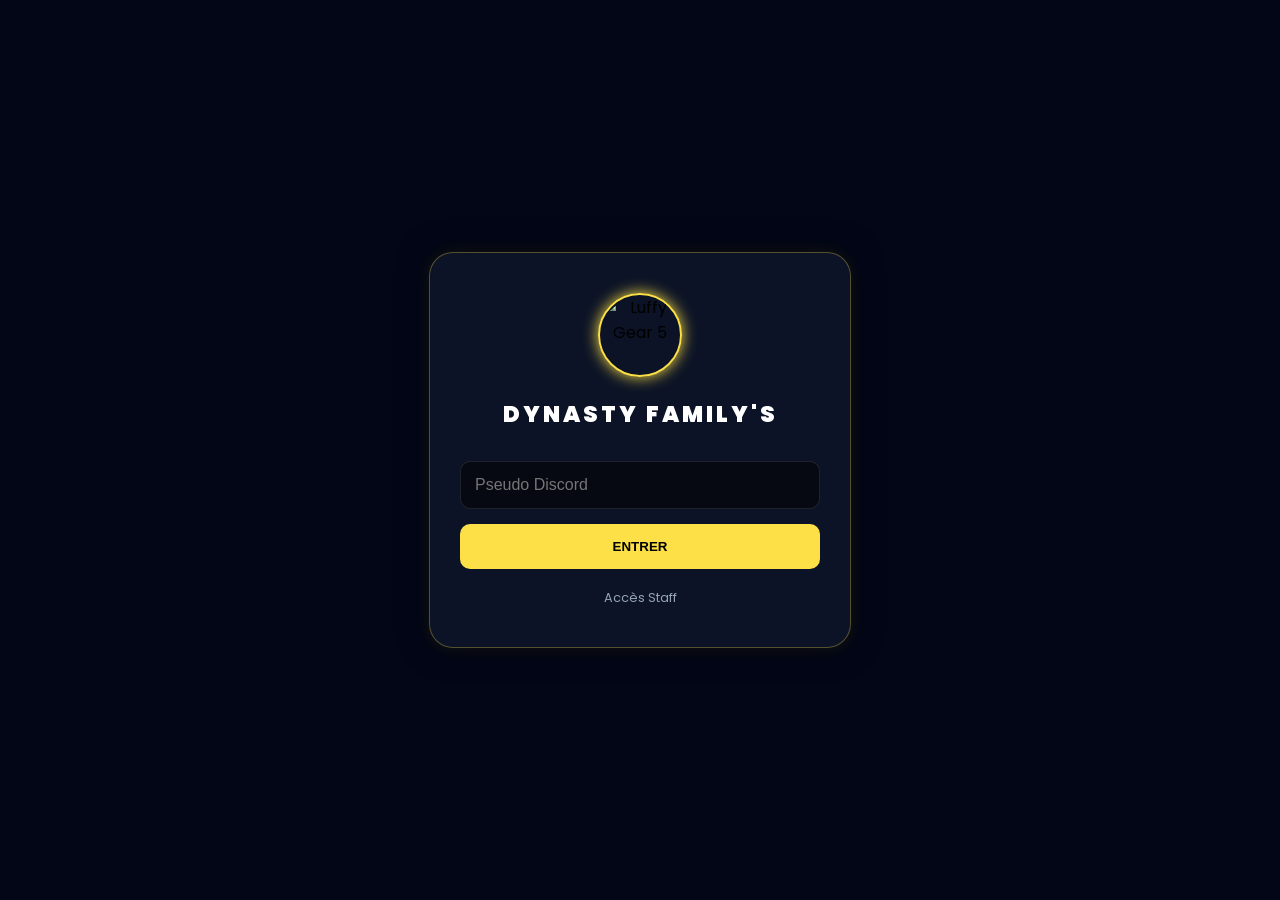
==== index.html @ dbdf94c8 "Update index.html" ====
<!DOCTYPE html>
<html lang="fr">
<head>
    <meta charset="UTF-8">
    <meta name="viewport" content="width=device-width, initial-scale=1.0">
    <title>Dynasty Family's - Accueil</title>
    <link rel="stylesheet" href="style.css">
    <link href="https://fonts.googleapis.com/css2?family=Poppins:wght@400;700;900&display=swap" rel="stylesheet">
</head>
<body>

    <div class="stars-background" id="star-field"></div>

    <div class="login-card">
        <img src="https://raw.githubusercontent.com/playeurpsdelamort-ctrl/dynasty-family.github.io/main/dinastyfamilli.jpg" class="logo" alt="Luffy Gear 5">
        
        <h1>Dynasty Family's</h1>

        <div id="view-candidat" style="width: 100%;">
            <input type="text" id="discord-pseudo" placeholder="Pseudo Discord">
            <button class="btn" onclick="start()">Entrer</button>
            <div class="staff-link" onclick="showAdmin()">Accès Staff</div>
        </div>

        <div id="view-admin" style="display: none; width: 100%;">
            <input type="text" id="admin-user" placeholder="Login Staff">
            <input type="password" id="admin-pass" placeholder="Mot de passe">
            <button class="btn" style="background:#fff;" onclick="login()">Connexion</button>
            <div class="staff-link" onclick="showAdmin()">Retour</div>
        </div>
    </div>

    <script>
        // Génération des étoiles
        const field = document.getElementById('star-field');
        for (let i = 0; i < 150; i++) {
            const star = document.createElement('div');
            star.className = 'star';
            const size = Math.random() * 3 + 'px';
            star.style.width = size;
            star.style.height = size;
            star.style.left = Math.random() * 100 + '%';
            star.style.top = Math.random() * 100 + '%';
            star.style.setProperty('--duration', Math.random() * 3 + 2 + 's');
            field.appendChild(star);
        }

        function showAdmin() {
            const v1 = document.getElementById('view-candidat');
            const v2 = document.getElementById('view-admin');
            v1.style.display = v1.style.display === 'none' ? 'block' : 'none';
            v2.style.display = v2.style.display === 'none' ? 'block' : 'none';
        }

        function start() {
            const p = document.getElementById('discord-pseudo').value.trim();
            if(p !== "") {
                localStorage.setItem('user', p);
                window.location.href = "hub.html";
            } else { alert("Entre ton pseudo !"); }
        }

        function login() {
            const u = document.getElementById('admin-user').value;
            const p = document.getElementById('admin-pass').value;
            if(u === "Staff" && p === "Gear5") {
                localStorage.setItem('role', 'admin');
                window.location.href = "admin-view.html";
            } else { alert("Identifiants incorrects"); }
        }
    </script>
</body>
</html>
---- style.css ----
:root {
    --luffy-gold: #fde047;
    --luffy-white: #ffffff;
    --dark-bg: #020617;
}

body, html {
    margin: 0;
    padding: 0;
    width: 100%;
    height: 100%;
    display: flex;
    align-items: center; /* Centrage vertical */
    justify-content: center; /* Centrage horizontal */
    background: var(--dark-bg);
    font-family: 'Poppins', sans-serif;
    overflow: hidden; /* Empêche le scroll sur l'accueil */
}

/* FOND ÉTOILÉ DYNAMIQUE */
.stars-background {
    position: fixed;
    top: 0;
    left: 0;
    width: 100%;
    height: 100%;
    z-index: -1;
    background: radial-gradient(ellipse at bottom, #1B2735 0%, #090A0F 100%);
}

.star {
    position: absolute;
    background: white;
    border-radius: 50%;
    opacity: 0.5;
    animation: twinkle var(--duration) infinite;
}

@keyframes twinkle {
    0%, 100% { opacity: 0.3; transform: scale(1); }
    50% { opacity: 1; transform: scale(1.3); }
}

/* CARTE DE CONNEXION CENTRALISÉE */
.login-card {
    background: rgba(15, 23, 42, 0.85);
    backdrop-filter: blur(15px);
    -webkit-backdrop-filter: blur(15px);
    border: 1px solid rgba(253, 224, 71, 0.3);
    padding: 40px 30px;
    border-radius: 24px;
    text-align: center;
    width: 90%;
    max-width: 360px;
    box-shadow: 0 0 30px rgba(0, 0, 0, 0.5), 0 0 15px rgba(253, 224, 71, 0.1);
    display: flex;
    flex-direction: column;
    align-items: center;
}

/* LOGO PETIT ET CENTRÉ */
.logo {
    width: 80px;
    height: 80px;
    border-radius: 50%;
    border: 2px solid var(--luffy-gold);
    margin-bottom: 20px;
    box-shadow: 0 0 15px var(--luffy-gold);
    object-fit: cover;
}

h1 {
    font-size: 1.4rem;
    color: var(--luffy-white);
    text-transform: uppercase;
    letter-spacing: 3px;
    margin: 0 0 30px 0;
    font-weight: 900;
}

input {
    width: 100%;
    padding: 14px;
    margin-bottom: 15px;
    border-radius: 10px;
    border: 1px solid rgba(255,255,255,0.1);
    background: rgba(0,0,0,0.5);
    color: white;
    font-size: 1rem;
    box-sizing: border-box;
    transition: 0.3s;
}

input:focus {
    border-color: var(--luffy-gold);
    outline: none;
}

.btn {
    width: 100%;
    padding: 15px;
    background: var(--luffy-gold);
    color: #000;
    border: none;
    border-radius: 10px;
    font-weight: 900;
    text-transform: uppercase;
    cursor: pointer;
    transition: 0.3s;
}

.btn:hover {
    transform: translateY(-2px);
    box-shadow: 0 5px 15px rgba(253, 224, 71, 0.4);
}

.staff-link {
    margin-top: 20px;
    font-size: 0.8rem;
    color: #94a3b8;
    text-decoration: none;
    cursor: pointer;
}
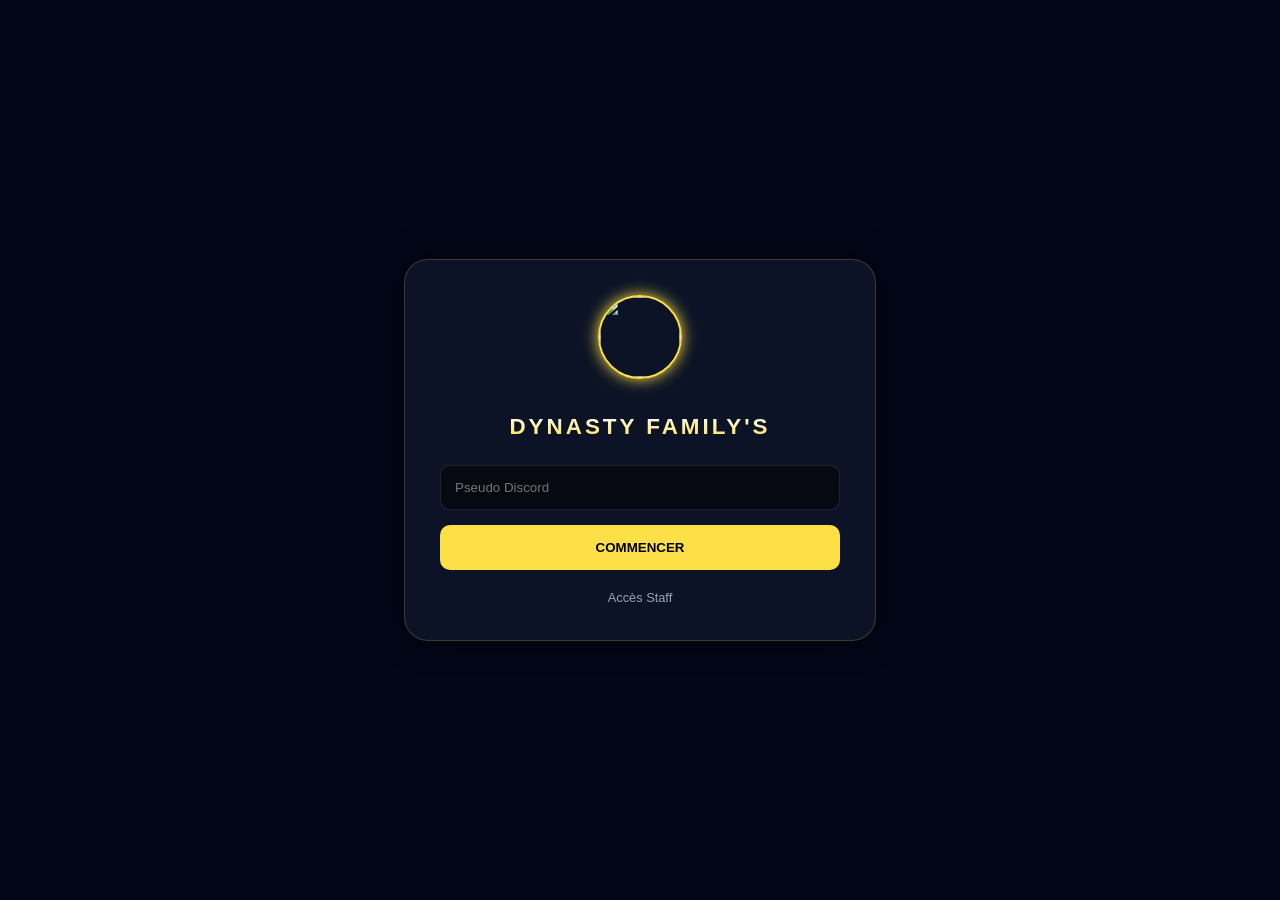
==== commit 0dd4c8c0: "Update index.html" ====
--- a/index.html
+++ b/index.html
@@ -2,71 +2,46 @@
 <html lang="fr">
 <head>
     <meta charset="UTF-8">
-    <meta name="viewport" content="width=device-width, initial-scale=1.0">
     <title>Dynasty Family's - Accueil</title>
     <link rel="stylesheet" href="style.css">
-    <link href="https://fonts.googleapis.com/css2?family=Poppins:wght@400;700;900&display=swap" rel="stylesheet">
 </head>
 <body>
+    <div id="star-field"></div>
 
-    <div class="stars-background" id="star-field"></div>
+    <div class="flex-center">
+        <div class="glass-card">
+            <img src="https://raw.githubusercontent.com/playeurpsdelamort-ctrl/dynasty-family.github.io/main/dinastyfamilli.jpg" class="logo">
+            <h1>Dynasty Family's</h1>
 
-    <div class="login-card">
-        <img src="https://raw.githubusercontent.com/playeurpsdelamort-ctrl/dynasty-family.github.io/main/dinastyfamilli.jpg" class="logo" alt="Luffy Gear 5">
-        
-        <h1>Dynasty Family's</h1>
+            <div id="view-candidat">
+                <input type="text" id="pseudo" placeholder="Pseudo Discord">
+                <button class="btn" onclick="start()">Commencer</button>
+                <div class="link-small" onclick="toggle()">Accès Staff</div>
+            </div>
 
-        <div id="view-candidat" style="width: 100%;">
-            <input type="text" id="discord-pseudo" placeholder="Pseudo Discord">
-            <button class="btn" onclick="start()">Entrer</button>
-            <div class="staff-link" onclick="showAdmin()">Accès Staff</div>
-        </div>
-
-        <div id="view-admin" style="display: none; width: 100%;">
-            <input type="text" id="admin-user" placeholder="Login Staff">
-            <input type="password" id="admin-pass" placeholder="Mot de passe">
-            <button class="btn" style="background:#fff;" onclick="login()">Connexion</button>
-            <div class="staff-link" onclick="showAdmin()">Retour</div>
+            <div id="view-admin" style="display:none;">
+                <input type="text" id="admin-user" placeholder="Login Admin">
+                <input type="password" id="admin-pass" placeholder="Mot de passe">
+                <button class="btn" onclick="login()">Connexion</button>
+                <div class="link-small" onclick="toggle()">Retour</div>
+            </div>
         </div>
     </div>
 
+    <script src="script-stars.js"></script>
     <script>
-        // Génération des étoiles
-        const field = document.getElementById('star-field');
-        for (let i = 0; i < 150; i++) {
-            const star = document.createElement('div');
-            star.className = 'star';
-            const size = Math.random() * 3 + 'px';
-            star.style.width = size;
-            star.style.height = size;
-            star.style.left = Math.random() * 100 + '%';
-            star.style.top = Math.random() * 100 + '%';
-            star.style.setProperty('--duration', Math.random() * 3 + 2 + 's');
-            field.appendChild(star);
+        function toggle() {
+            document.getElementById('view-candidat').style.display = document.getElementById('view-candidat').style.display === 'none' ? 'block' : 'none';
+            document.getElementById('view-admin').style.display = document.getElementById('view-admin').style.display === 'none' ? 'block' : 'none';
         }
-
-        function showAdmin() {
-            const v1 = document.getElementById('view-candidat');
-            const v2 = document.getElementById('view-admin');
-            v1.style.display = v1.style.display === 'none' ? 'block' : 'none';
-            v2.style.display = v2.style.display === 'none' ? 'block' : 'none';
+        function start() {
+            const p = document.getElementById('pseudo').value;
+            if(p.trim()) { localStorage.setItem('user', p); window.location.href = "hub.html"; }
         }
-
-        function start() {
-            const p = document.getElementById('discord-pseudo').value.trim();
-            if(p !== "") {
-                localStorage.setItem('user', p);
-                window.location.href = "hub.html";
-            } else { alert("Entre ton pseudo !"); }
-        }
-
         function login() {
-            const u = document.getElementById('admin-user').value;
-            const p = document.getElementById('admin-pass').value;
-            if(u === "Staff" && p === "Gear5") {
-                localStorage.setItem('role', 'admin');
-                window.location.href = "admin-view.html";
-            } else { alert("Identifiants incorrects"); }
+            if(document.getElementById('admin-user').value === "Admin" && document.getElementById('admin-pass').value === "Gear5") {
+                localStorage.setItem('role', 'admin'); window.location.href = "admin-view.html";
+            }
         }
     </script>
 </body>
--- a/style.css
+++ b/style.css
@@ -2,23 +2,21 @@
     --luffy-gold: #fde047;
     --luffy-white: #ffffff;
     --dark-bg: #020617;
+    --glass: rgba(15, 23, 42, 0.85);
 }
 
 body, html {
     margin: 0;
     padding: 0;
     width: 100%;
-    height: 100%;
-    display: flex;
-    align-items: center; /* Centrage vertical */
-    justify-content: center; /* Centrage horizontal */
+    min-height: 100vh;
     background: var(--dark-bg);
+    color: var(--luffy-white);
     font-family: 'Poppins', sans-serif;
-    overflow: hidden; /* Empêche le scroll sur l'accueil */
 }
 
-/* FOND ÉTOILÉ DYNAMIQUE */
-.stars-background {
+/* FOND ÉTOILÉ (Fixe pour toutes les pages) */
+#star-field {
     position: fixed;
     top: 0;
     left: 0;
@@ -41,24 +39,29 @@
     50% { opacity: 1; transform: scale(1.3); }
 }
 
-/* CARTE DE CONNEXION CENTRALISÉE */
-.login-card {
-    background: rgba(15, 23, 42, 0.85);
+/* CONTENEUR CENTRAL (Pour l'index) */
+.flex-center {
+    display: flex;
+    align-items: center;
+    justify-content: center;
+    height: 100vh;
+}
+
+/* CARTE GLASSMORPHISM */
+.glass-card {
+    background: var(--glass);
     backdrop-filter: blur(15px);
     -webkit-backdrop-filter: blur(15px);
-    border: 1px solid rgba(253, 224, 71, 0.3);
-    padding: 40px 30px;
+    border: 1px solid rgba(253, 224, 71, 0.2);
+    padding: 35px;
     border-radius: 24px;
     text-align: center;
     width: 90%;
-    max-width: 360px;
-    box-shadow: 0 0 30px rgba(0, 0, 0, 0.5), 0 0 15px rgba(253, 224, 71, 0.1);
-    display: flex;
-    flex-direction: column;
-    align-items: center;
+    max-width: 400px;
+    box-shadow: 0 0 30px rgba(0, 0, 0, 0.5);
 }
 
-/* LOGO PETIT ET CENTRÉ */
+/* LOGO RÉDUIT ET CENTRÉ */
 .logo {
     width: 80px;
     height: 80px;
@@ -71,14 +74,17 @@
 
 h1 {
     font-size: 1.4rem;
-    color: var(--luffy-white);
     text-transform: uppercase;
     letter-spacing: 3px;
-    margin: 0 0 30px 0;
+    margin-bottom: 25px;
+    background: linear-gradient(to bottom, #fff, var(--luffy-gold));
+    -webkit-background-clip: text;
+    -webkit-text-fill-color: transparent;
     font-weight: 900;
 }
 
-input {
+/* FORMULAIRES & BOUTONS */
+input, textarea {
     width: 100%;
     padding: 14px;
     margin-bottom: 15px;
@@ -86,14 +92,8 @@
     border: 1px solid rgba(255,255,255,0.1);
     background: rgba(0,0,0,0.5);
     color: white;
-    font-size: 1rem;
     box-sizing: border-box;
-    transition: 0.3s;
-}
-
-input:focus {
-    border-color: var(--luffy-gold);
-    outline: none;
+    font-family: inherit;
 }
 
 .btn {
@@ -114,7 +114,8 @@
     box-shadow: 0 5px 15px rgba(253, 224, 71, 0.4);
 }
 
-.staff-link {
+.link-small {
+    display: block;
     margin-top: 20px;
     font-size: 0.8rem;
     color: #94a3b8;
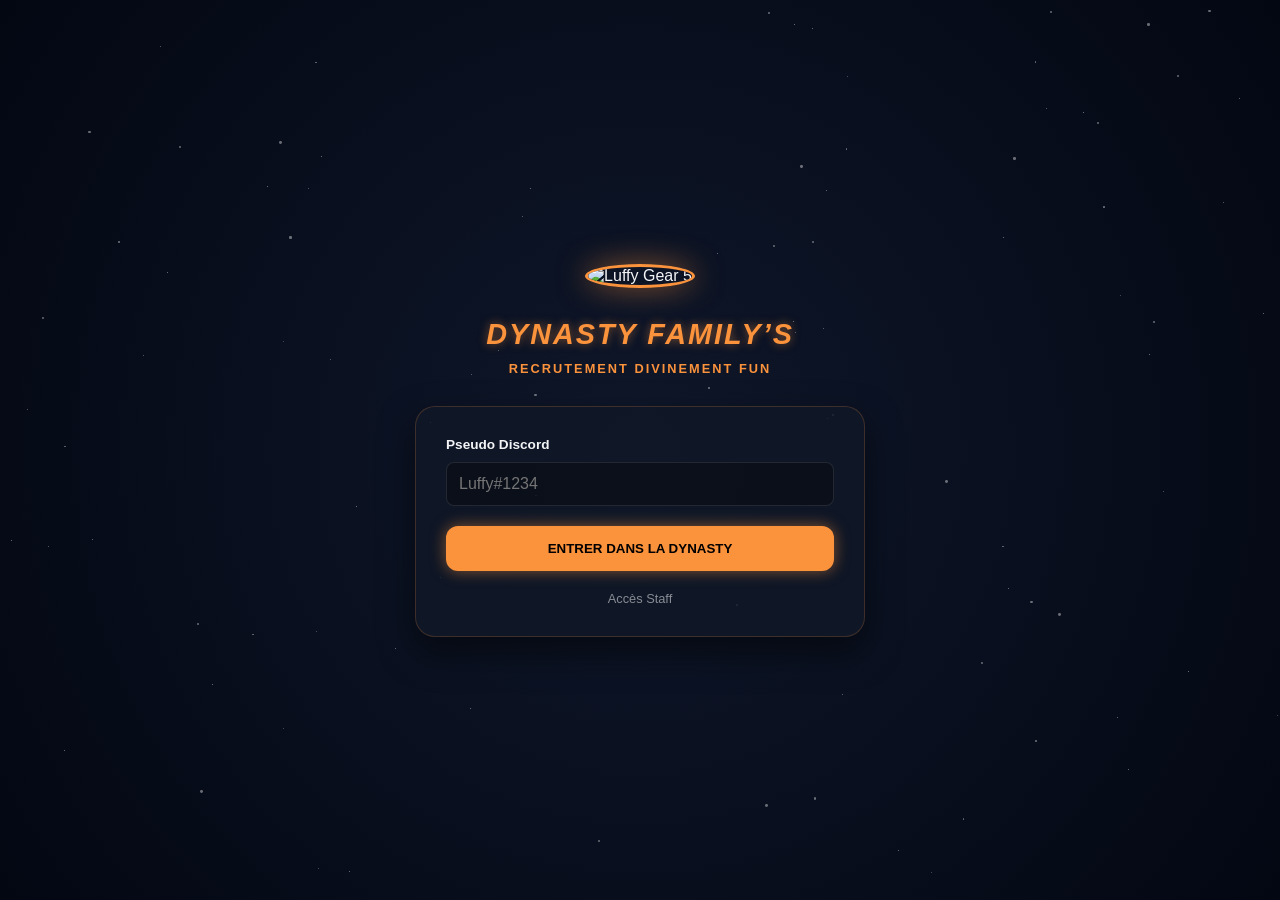
==== commit 30c04fc6: "Update index.html" ====
--- a/index.html
+++ b/index.html
@@ -2,45 +2,87 @@
 <html lang="fr">
 <head>
     <meta charset="UTF-8">
-    <title>Dynasty Family's - Accueil</title>
+    <meta name="viewport" content="width=device-width, initial-scale=1.0">
+    <title>Dynasty Family's - Recrutement</title>
     <link rel="stylesheet" href="style.css">
 </head>
 <body>
+
     <div id="star-field"></div>
 
-    <div class="flex-center">
+    <div class="container">
+        <div class="logo-container">
+            <img src="https://raw.githubusercontent.com/playeurpsdelamort-ctrl/dynasty-family.github.io/main/dinastyfamilli.jpg" class="logo" alt="Luffy Gear 5">
+        </div>
+
+        <h1>Dynasty Family’s</h1>
+        <div class="subtitle">RECRUTEMENT DIVINEMENT FUN</div>
+
         <div class="glass-card">
-            <img src="https://raw.githubusercontent.com/playeurpsdelamort-ctrl/dynasty-family.github.io/main/dinastyfamilli.jpg" class="logo">
-            <h1>Dynasty Family's</h1>
-
             <div id="view-candidat">
-                <input type="text" id="pseudo" placeholder="Pseudo Discord">
-                <button class="btn" onclick="start()">Commencer</button>
-                <div class="link-small" onclick="toggle()">Accès Staff</div>
+                <div class="input-group">
+                    <label>Pseudo Discord</label>
+                    <input type="text" id="pseudo" placeholder="Luffy#1234">
+                </div>
+                <button class="btn" onclick="start()">Entrer dans la Dynasty</button>
+                <a class="staff-link" onclick="toggle()">Accès Staff</a>
             </div>
 
             <div id="view-admin" style="display:none;">
-                <input type="text" id="admin-user" placeholder="Login Admin">
-                <input type="password" id="admin-pass" placeholder="Mot de passe">
-                <button class="btn" onclick="login()">Connexion</button>
-                <div class="link-small" onclick="toggle()">Retour</div>
+                <div class="input-group">
+                    <label>Login Staff</label>
+                    <input type="text" id="admin-user" placeholder="Identifiant">
+                </div>
+                <div class="input-group">
+                    <label>Mot de passe</label>
+                    <input type="password" id="admin-pass" placeholder="••••••••">
+                </div>
+                <button class="btn" style="background: white;" onclick="login()">Connexion Admin</button>
+                <a class="staff-link" onclick="toggle()">Retour</a>
             </div>
         </div>
     </div>
 
-    <script src="script-stars.js"></script>
     <script>
+        // Génération des étoiles
+        const field = document.getElementById('star-field');
+        for (let i = 0; i < 100; i++) {
+            const star = document.createElement('div');
+            star.className = 'star';
+            const size = Math.random() * 3 + 'px';
+            star.style.width = size;
+            star.style.height = size;
+            star.style.left = Math.random() * 100 + '%';
+            star.style.top = Math.random() * 100 + '%';
+            star.style.setProperty('--duration', Math.random() * 3 + 2 + 's');
+            field.appendChild(star);
+        }
+
         function toggle() {
-            document.getElementById('view-candidat').style.display = document.getElementById('view-candidat').style.display === 'none' ? 'block' : 'none';
-            document.getElementById('view-admin').style.display = document.getElementById('view-admin').style.display === 'none' ? 'block' : 'none';
+            const cv = document.getElementById('view-candidat');
+            const av = document.getElementById('view-admin');
+            cv.style.display = cv.style.display === 'none' ? 'block' : 'none';
+            av.style.display = av.style.display === 'none' ? 'block' : 'none';
         }
+
         function start() {
-            const p = document.getElementById('pseudo').value;
-            if(p.trim()) { localStorage.setItem('user', p); window.location.href = "hub.html"; }
+            const p = document.getElementById('pseudo').value.trim();
+            if(p) {
+                localStorage.setItem('user', p);
+                window.location.href = "hub.html";
+            } else {
+                alert("Entre ton pseudo Discord !");
+            }
         }
+
         function login() {
-            if(document.getElementById('admin-user').value === "Admin" && document.getElementById('admin-pass').value === "Gear5") {
-                localStorage.setItem('role', 'admin'); window.location.href = "admin-view.html";
+            const u = document.getElementById('admin-user').value;
+            const p = document.getElementById('admin-pass').value;
+            if(u === "Admin" && p === "Gear5") {
+                localStorage.setItem('role', 'admin');
+                window.location.href = "admin-view.html";
+            } else {
+                alert("Identifiants incorrects.");
             }
         }
     </script>
--- a/style.css
+++ b/style.css
@@ -1,21 +1,25 @@
 :root {
-    --luffy-gold: #fde047;
-    --luffy-white: #ffffff;
-    --dark-bg: #020617;
-    --glass: rgba(15, 23, 42, 0.85);
+    --gold: #fb923c;
+    --gold-glow: rgba(251, 146, 60, 0.5);
+    --dark-bg: #030712;
+    --card-bg: rgba(17, 24, 39, 0.8);
+    --text: #f3f4f6;
 }
 
-body, html {
+body {
     margin: 0;
     padding: 0;
-    width: 100%;
+    background: var(--dark-bg);
+    color: var(--text);
+    font-family: 'Segoe UI', Tahoma, Geneva, Verdana, sans-serif;
+    display: flex;
+    align-items: center;
+    justify-content: center;
     min-height: 100vh;
-    background: var(--dark-bg);
-    color: var(--luffy-white);
-    font-family: 'Poppins', sans-serif;
+    overflow-x: hidden;
 }
 
-/* FOND ÉTOILÉ (Fixe pour toutes les pages) */
+/* FOND ÉTOILÉ */
 #star-field {
     position: fixed;
     top: 0;
@@ -23,102 +27,128 @@
     width: 100%;
     height: 100%;
     z-index: -1;
-    background: radial-gradient(ellipse at bottom, #1B2735 0%, #090A0F 100%);
+    background: radial-gradient(circle at center, #0f172a 0%, #030712 100%);
 }
 
 .star {
     position: absolute;
     background: white;
     border-radius: 50%;
-    opacity: 0.5;
+    opacity: 0.4;
     animation: twinkle var(--duration) infinite;
 }
 
 @keyframes twinkle {
     0%, 100% { opacity: 0.3; transform: scale(1); }
-    50% { opacity: 1; transform: scale(1.3); }
+    50% { opacity: 0.8; transform: scale(1.2); }
 }
 
-/* CONTENEUR CENTRAL (Pour l'index) */
-.flex-center {
-    display: flex;
-    align-items: center;
-    justify-content: center;
-    height: 100vh;
+/* CONTENEUR PRINCIPAL */
+.container {
+    text-align: center;
+    width: 90%;
+    max-width: 450px;
 }
 
-/* CARTE GLASSMORPHISM */
-.glass-card {
-    background: var(--glass);
-    backdrop-filter: blur(15px);
-    -webkit-backdrop-filter: blur(15px);
-    border: 1px solid rgba(253, 224, 71, 0.2);
-    padding: 35px;
-    border-radius: 24px;
-    text-align: center;
-    width: 90%;
-    max-width: 400px;
-    box-shadow: 0 0 30px rgba(0, 0, 0, 0.5);
+/* LOGO GEAR 5 LUMINEUX */
+.logo-container {
+    position: relative;
+    display: inline-block;
+    margin-bottom: 20px;
 }
 
-/* LOGO RÉDUIT ET CENTRÉ */
 .logo {
-    width: 80px;
-    height: 80px;
+    width: 110px;
+    height: 110px;
     border-radius: 50%;
-    border: 2px solid var(--luffy-gold);
-    margin-bottom: 20px;
-    box-shadow: 0 0 15px var(--luffy-gold);
+    border: 3px solid var(--gold);
+    box-shadow: 0 0 30px var(--gold-glow);
     object-fit: cover;
 }
 
 h1 {
-    font-size: 1.4rem;
+    color: var(--gold);
+    font-style: italic;
+    font-weight: 900;
     text-transform: uppercase;
-    letter-spacing: 3px;
-    margin-bottom: 25px;
-    background: linear-gradient(to bottom, #fff, var(--luffy-gold));
-    -webkit-background-clip: text;
-    -webkit-text-fill-color: transparent;
-    font-weight: 900;
+    letter-spacing: 2px;
+    font-size: 1.8rem;
+    margin: 10px 0;
+    text-shadow: 0 0 10px var(--gold-glow);
 }
 
-/* FORMULAIRES & BOUTONS */
-input, textarea {
+.subtitle {
+    color: var(--gold);
+    font-size: 0.8rem;
+    font-weight: bold;
+    text-transform: uppercase;
+    letter-spacing: 2px;
+    margin-bottom: 30px;
+}
+
+/* CARTE FORMULAIRE */
+.glass-card {
+    background: var(--card-bg);
+    border: 1px solid rgba(251, 146, 60, 0.2);
+    border-radius: 20px;
+    padding: 30px;
+    box-shadow: 0 15px 35px rgba(0, 0, 0, 0.5);
+}
+
+.input-group {
+    text-align: left;
+    margin-bottom: 20px;
+}
+
+label {
+    display: block;
+    color: var(--text);
+    font-size: 0.85rem;
+    font-weight: bold;
+    margin-bottom: 10px;
+}
+
+input {
     width: 100%;
-    padding: 14px;
-    margin-bottom: 15px;
-    border-radius: 10px;
-    border: 1px solid rgba(255,255,255,0.1);
-    background: rgba(0,0,0,0.5);
+    padding: 12px;
+    border-radius: 8px;
+    border: 1px solid rgba(255, 255, 255, 0.1);
+    background: rgba(0, 0, 0, 0.3);
     color: white;
     box-sizing: border-box;
-    font-family: inherit;
+    font-size: 1rem;
 }
 
+input:focus {
+    outline: none;
+    border-color: var(--gold);
+}
+
+/* BOUTON ORANGE NÉON */
 .btn {
     width: 100%;
     padding: 15px;
-    background: var(--luffy-gold);
-    color: #000;
+    background: var(--gold);
+    color: black;
     border: none;
-    border-radius: 10px;
+    border-radius: 12px;
     font-weight: 900;
     text-transform: uppercase;
     cursor: pointer;
+    box-shadow: 0 0 15px var(--gold-glow);
     transition: 0.3s;
 }
 
 .btn:hover {
-    transform: translateY(-2px);
-    box-shadow: 0 5px 15px rgba(253, 224, 71, 0.4);
+    transform: scale(1.02);
+    box-shadow: 0 0 25px var(--gold-glow);
 }
 
-.link-small {
+.staff-link {
+    margin-top: 20px;
     display: block;
-    margin-top: 20px;
+    color: rgba(255, 255, 255, 0.5);
     font-size: 0.8rem;
-    color: #94a3b8;
     text-decoration: none;
     cursor: pointer;
 }
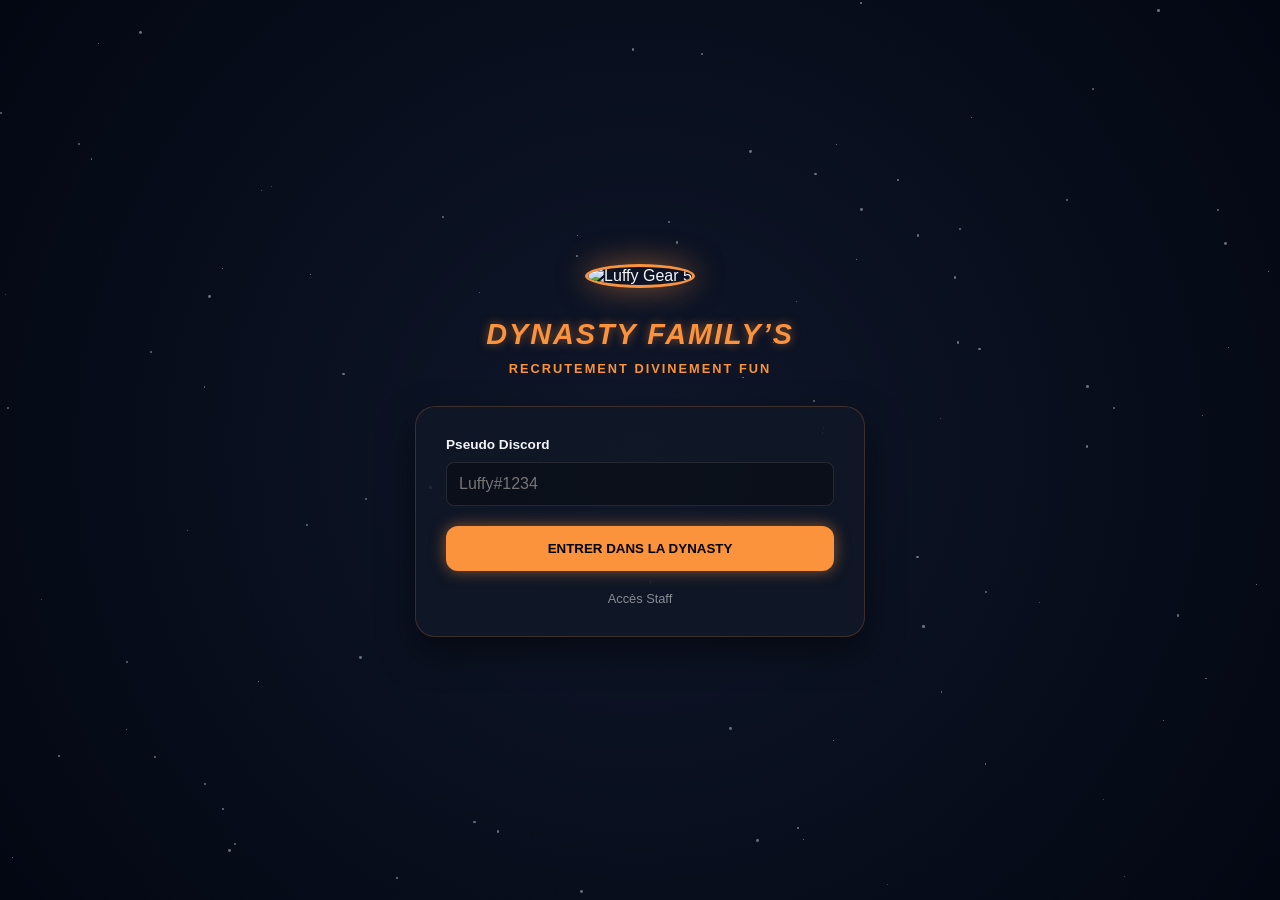
==== commit 069b4d81: "Update index.html" ====
--- a/index.html
+++ b/index.html
@@ -3,8 +3,9 @@
 <head>
     <meta charset="UTF-8">
     <meta name="viewport" content="width=device-width, initial-scale=1.0">
-    <title>Dynasty Family's - Recrutement</title>
+    <title>Dynasty Family's - Accueil</title>
     <link rel="stylesheet" href="style.css">
+    <link href="https://fonts.googleapis.com/css2?family=Poppins:wght@400;700;900&display=swap" rel="stylesheet">
 </head>
 <body>
 
@@ -31,7 +32,7 @@
             <div id="view-admin" style="display:none;">
                 <div class="input-group">
                     <label>Login Staff</label>
-                    <input type="text" id="admin-user" placeholder="Identifiant">
+                    <input type="text" id="admin-user" placeholder="admin">
                 </div>
                 <div class="input-group">
                     <label>Mot de passe</label>
@@ -78,7 +79,9 @@
         function login() {
             const u = document.getElementById('admin-user').value;
             const p = document.getElementById('admin-pass').value;
-            if(u === "Admin" && p === "Gear5") {
+            
+            // NOUVEAUX IDENTIFIANTS
+            if(u === "admin" && p === ".9R4yEsXeNz-FCtQTx6Q") {
                 localStorage.setItem('role', 'admin');
                 window.location.href = "admin-view.html";
             } else {
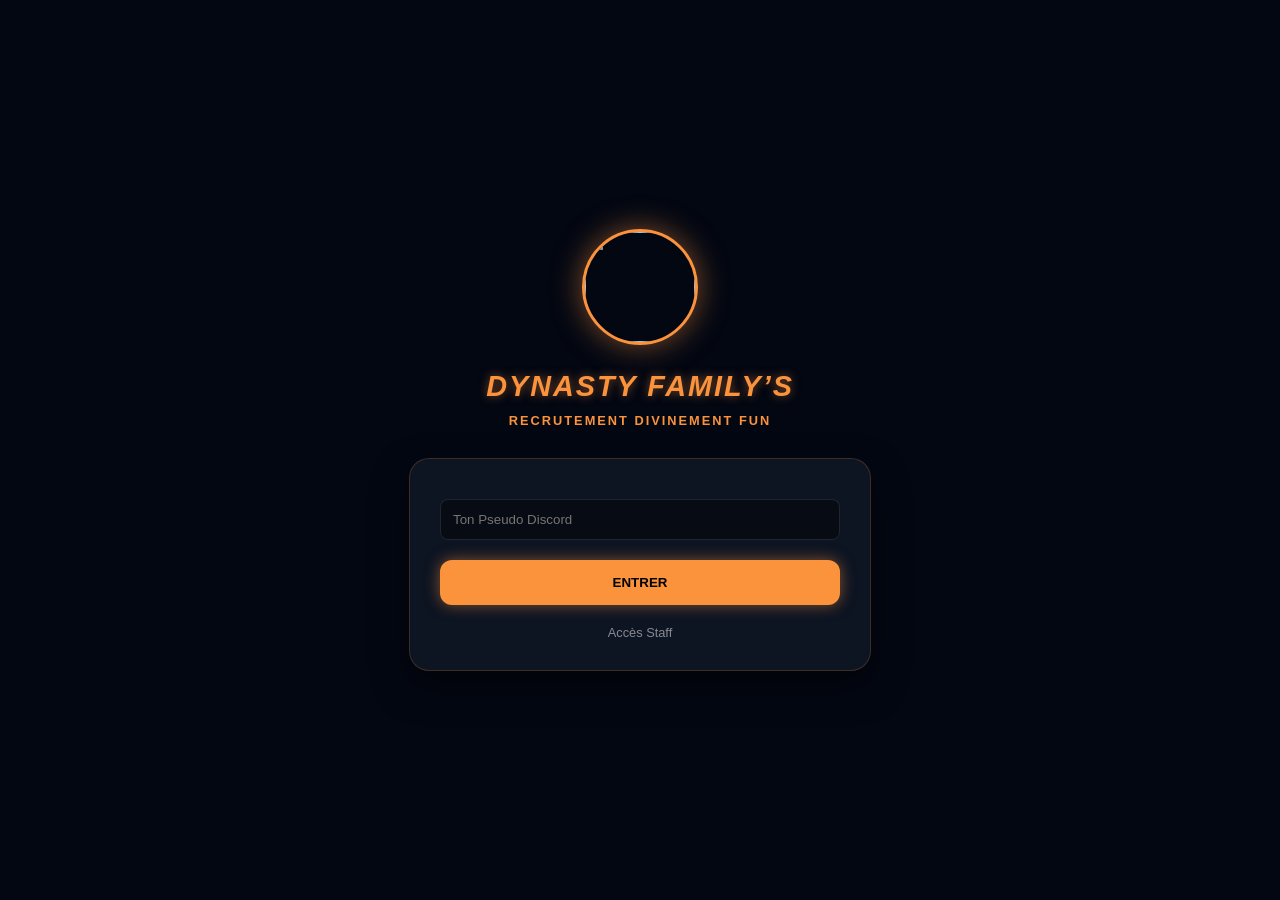
==== commit ef5055fd: "Update index.html" ====
--- a/index.html
+++ b/index.html
@@ -2,63 +2,34 @@
 <html lang="fr">
 <head>
     <meta charset="UTF-8">
-    <meta name="viewport" content="width=device-width, initial-scale=1.0">
-    <title>Dynasty Family's - Accueil</title>
+    <title>Dynasty Family's - Recrutement</title>
     <link rel="stylesheet" href="style.css">
-    <link href="https://fonts.googleapis.com/css2?family=Poppins:wght@400;700;900&display=swap" rel="stylesheet">
 </head>
 <body>
-
     <div id="star-field"></div>
-
     <div class="container">
-        <div class="logo-container">
-            <img src="https://raw.githubusercontent.com/playeurpsdelamort-ctrl/dynasty-family.github.io/main/dinastyfamilli.jpg" class="logo" alt="Luffy Gear 5">
-        </div>
-
+        <img src="https://raw.githubusercontent.com/playeurpsdelamort-ctrl/dynasty-family.github.io/main/dinastyfamilli.jpg" class="logo">
         <h1>Dynasty Family’s</h1>
         <div class="subtitle">RECRUTEMENT DIVINEMENT FUN</div>
 
         <div class="glass-card">
             <div id="view-candidat">
-                <div class="input-group">
-                    <label>Pseudo Discord</label>
-                    <input type="text" id="pseudo" placeholder="Luffy#1234">
-                </div>
-                <button class="btn" onclick="start()">Entrer dans la Dynasty</button>
+                <input type="text" id="pseudo" placeholder="Ton Pseudo Discord">
+                <button class="btn" onclick="start()">Entrer</button>
                 <a class="staff-link" onclick="toggle()">Accès Staff</a>
             </div>
 
             <div id="view-admin" style="display:none;">
-                <div class="input-group">
-                    <label>Login Staff</label>
-                    <input type="text" id="admin-user" placeholder="admin">
-                </div>
-                <div class="input-group">
-                    <label>Mot de passe</label>
-                    <input type="password" id="admin-pass" placeholder="••••••••">
-                </div>
-                <button class="btn" style="background: white;" onclick="login()">Connexion Admin</button>
+                <input type="text" id="admin-user" placeholder="Identifiant">
+                <input type="password" id="admin-pass" placeholder="Mot de passe">
+                <button class="btn" style="background: white;" onclick="login()">Connexion Staff</button>
                 <a class="staff-link" onclick="toggle()">Retour</a>
             </div>
         </div>
     </div>
 
+    <script src="script-stars.js"></script>
     <script>
-        // Génération des étoiles
-        const field = document.getElementById('star-field');
-        for (let i = 0; i < 100; i++) {
-            const star = document.createElement('div');
-            star.className = 'star';
-            const size = Math.random() * 3 + 'px';
-            star.style.width = size;
-            star.style.height = size;
-            star.style.left = Math.random() * 100 + '%';
-            star.style.top = Math.random() * 100 + '%';
-            star.style.setProperty('--duration', Math.random() * 3 + 2 + 's');
-            field.appendChild(star);
-        }
-
         function toggle() {
             const cv = document.getElementById('view-candidat');
             const av = document.getElementById('view-admin');
@@ -68,25 +39,16 @@
 
         function start() {
             const p = document.getElementById('pseudo').value.trim();
-            if(p) {
-                localStorage.setItem('user', p);
-                window.location.href = "hub.html";
-            } else {
-                alert("Entre ton pseudo Discord !");
-            }
+            if(p) { localStorage.setItem('user', p); window.location.href = "hub.html"; }
         }
 
         function login() {
-            const u = document.getElementById('admin-user').value;
-            const p = document.getElementById('admin-pass').value;
-            
-            // NOUVEAUX IDENTIFIANTS
+            const u = document.getElementById('admin-user').value.trim();
+            const p = document.getElementById('admin-pass').value.trim();
             if(u === "admin" && p === ".9R4yEsXeNz-FCtQTx6Q") {
                 localStorage.setItem('role', 'admin');
                 window.location.href = "admin-view.html";
-            } else {
-                alert("Identifiants incorrects.");
-            }
+            } else { alert("Erreur d'identifiants."); }
         }
     </script>
 </body>
--- a/style.css
+++ b/style.css
@@ -6,17 +6,14 @@
     --text: #f3f4f6;
 }
 
-body {
+body, html {
     margin: 0;
     padding: 0;
+    width: 100%;
+    min-height: 100vh;
     background: var(--dark-bg);
     color: var(--text);
-    font-family: 'Segoe UI', Tahoma, Geneva, Verdana, sans-serif;
-    display: flex;
-    align-items: center;
-    justify-content: center;
-    min-height: 100vh;
-    overflow-x: hidden;
+    font-family: 'Poppins', sans-serif;
 }
 
 /* FOND ÉTOILÉ */
@@ -43,18 +40,16 @@
     50% { opacity: 0.8; transform: scale(1.2); }
 }
 
-/* CONTENEUR PRINCIPAL */
+/* MISE EN PAGE */
 .container {
+    display: flex;
+    flex-direction: column;
+    align-items: center;
+    justify-content: center;
+    min-height: 100vh;
     text-align: center;
-    width: 90%;
-    max-width: 450px;
-}
-
-/* LOGO GEAR 5 LUMINEUX */
-.logo-container {
-    position: relative;
-    display: inline-block;
-    margin-bottom: 20px;
+    padding: 20px;
+    box-sizing: border-box;
 }
 
 .logo {
@@ -64,6 +59,7 @@
     border: 3px solid var(--gold);
     box-shadow: 0 0 30px var(--gold-glow);
     object-fit: cover;
+    margin-bottom: 15px;
 }
 
 h1 {
@@ -86,45 +82,29 @@
     margin-bottom: 30px;
 }
 
-/* CARTE FORMULAIRE */
+/* CARTES ET FORMULAIRES */
 .glass-card {
     background: var(--card-bg);
     border: 1px solid rgba(251, 146, 60, 0.2);
     border-radius: 20px;
     padding: 30px;
+    width: 100%;
+    max-width: 400px;
     box-shadow: 0 15px 35px rgba(0, 0, 0, 0.5);
-}
-
-.input-group {
-    text-align: left;
-    margin-bottom: 20px;
-}
-
-label {
-    display: block;
-    color: var(--text);
-    font-size: 0.85rem;
-    font-weight: bold;
-    margin-bottom: 10px;
+    backdrop-filter: blur(10px);
 }
 
 input {
     width: 100%;
     padding: 12px;
+    margin: 10px 0 20px 0;
     border-radius: 8px;
     border: 1px solid rgba(255, 255, 255, 0.1);
-    background: rgba(0, 0, 0, 0.3);
+    background: rgba(0, 0, 0, 0.4);
     color: white;
     box-sizing: border-box;
-    font-size: 1rem;
 }
 
-input:focus {
-    outline: none;
-    border-color: var(--gold);
-}
-
-/* BOUTON ORANGE NÉON */
 .btn {
     width: 100%;
     padding: 15px;
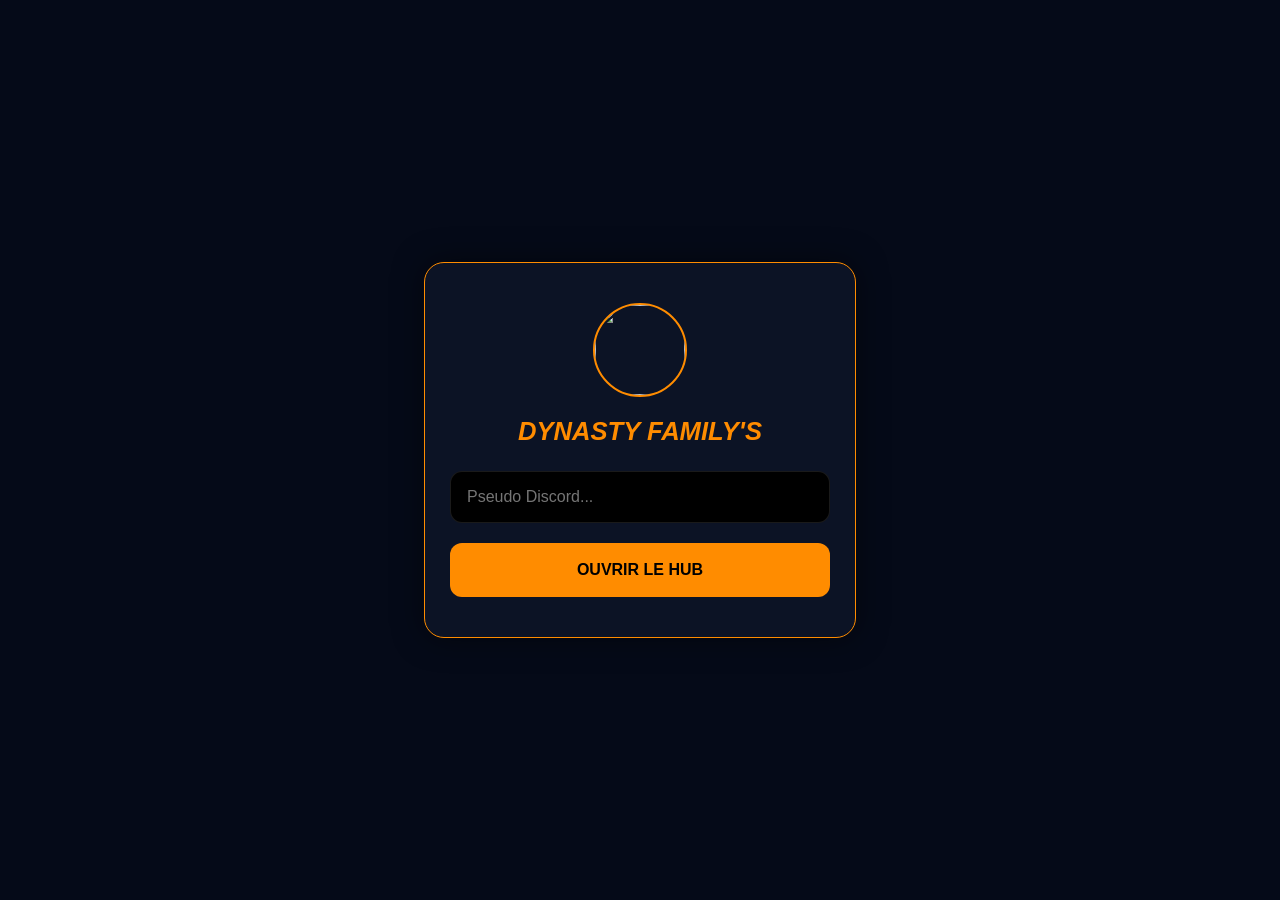
==== commit 3a4fd330: "Update index.html" ====
--- a/index.html
+++ b/index.html
@@ -2,53 +2,30 @@
 <html lang="fr">
 <head>
     <meta charset="UTF-8">
-    <title>Dynasty Family's - Recrutement</title>
-    <link rel="stylesheet" href="style.css">
+    <meta name="viewport" content="width=device-width, initial-scale=1.0, maximum-scale=1.0, user-scalable=no">
+    <title>Dynasty Family's - Accueil</title>
+    <style>
+        body { margin: 0; padding: 0; background-color: #050a18; color: white; font-family: 'Segoe UI', sans-serif; display: flex; justify-content: center; align-items: center; min-height: 100vh; overflow: hidden; }
+        .login-card { width: 90%; max-width: 380px; background: rgba(13, 20, 38, 0.95); padding: 40px 25px; border-radius: 20px; border: 1px solid #ff8c00; text-align: center; box-shadow: 0 0 30px rgba(0,0,0,0.5); }
+        .logo { width: 90px; height: 90px; border-radius: 50%; border: 2px solid #ff8c00; margin-bottom: 20px; }
+        h1 { color: #ff8c00; font-style: italic; font-size: 1.6rem; text-transform: uppercase; margin: 0 0 25px 0; }
+        input { width: 100%; padding: 16px; margin-bottom: 20px; border-radius: 12px; border: 1px solid rgba(255,255,255,0.1); background: #000; color: #fff; font-size: 16px; box-sizing: border-box; }
+        button { width: 100%; padding: 18px; border-radius: 12px; border: none; background: #ff8c00; color: #000; font-weight: 900; cursor: pointer; text-transform: uppercase; font-size: 1rem; transition: 0.3s; }
+        button:active { transform: scale(0.98); background: #e67e00; }
+    </style>
 </head>
 <body>
-    <div id="star-field"></div>
-    <div class="container">
+    <div class="login-card">
         <img src="https://raw.githubusercontent.com/playeurpsdelamort-ctrl/dynasty-family.github.io/main/dinastyfamilli.jpg" class="logo">
-        <h1>Dynasty Family’s</h1>
-        <div class="subtitle">RECRUTEMENT DIVINEMENT FUN</div>
-
-        <div class="glass-card">
-            <div id="view-candidat">
-                <input type="text" id="pseudo" placeholder="Ton Pseudo Discord">
-                <button class="btn" onclick="start()">Entrer</button>
-                <a class="staff-link" onclick="toggle()">Accès Staff</a>
-            </div>
-
-            <div id="view-admin" style="display:none;">
-                <input type="text" id="admin-user" placeholder="Identifiant">
-                <input type="password" id="admin-pass" placeholder="Mot de passe">
-                <button class="btn" style="background: white;" onclick="login()">Connexion Staff</button>
-                <a class="staff-link" onclick="toggle()">Retour</a>
-            </div>
-        </div>
+        <h1>Dynasty Family's</h1>
+        <input type="text" id="username" placeholder="Pseudo Discord..." autocomplete="off">
+        <button onclick="start()">Ouvrir le Hub</button>
     </div>
-
-    <script src="script-stars.js"></script>
     <script>
-        function toggle() {
-            const cv = document.getElementById('view-candidat');
-            const av = document.getElementById('view-admin');
-            cv.style.display = cv.style.display === 'none' ? 'block' : 'none';
-            av.style.display = av.style.display === 'none' ? 'block' : 'none';
-        }
-
         function start() {
-            const p = document.getElementById('pseudo').value.trim();
-            if(p) { localStorage.setItem('user', p); window.location.href = "hub.html"; }
-        }
-
-        function login() {
-            const u = document.getElementById('admin-user').value.trim();
-            const p = document.getElementById('admin-pass').value.trim();
-            if(u === "admin" && p === ".9R4yEsXeNz-FCtQTx6Q") {
-                localStorage.setItem('role', 'admin');
-                window.location.href = "admin-view.html";
-            } else { alert("Erreur d'identifiants."); }
+            const u = document.getElementById('username').value;
+            if(u.trim().length > 2) { localStorage.setItem('user', u); window.location.href = "hub.html"; }
+            else { alert("Pseudo trop court !"); }
         }
     </script>
 </body>
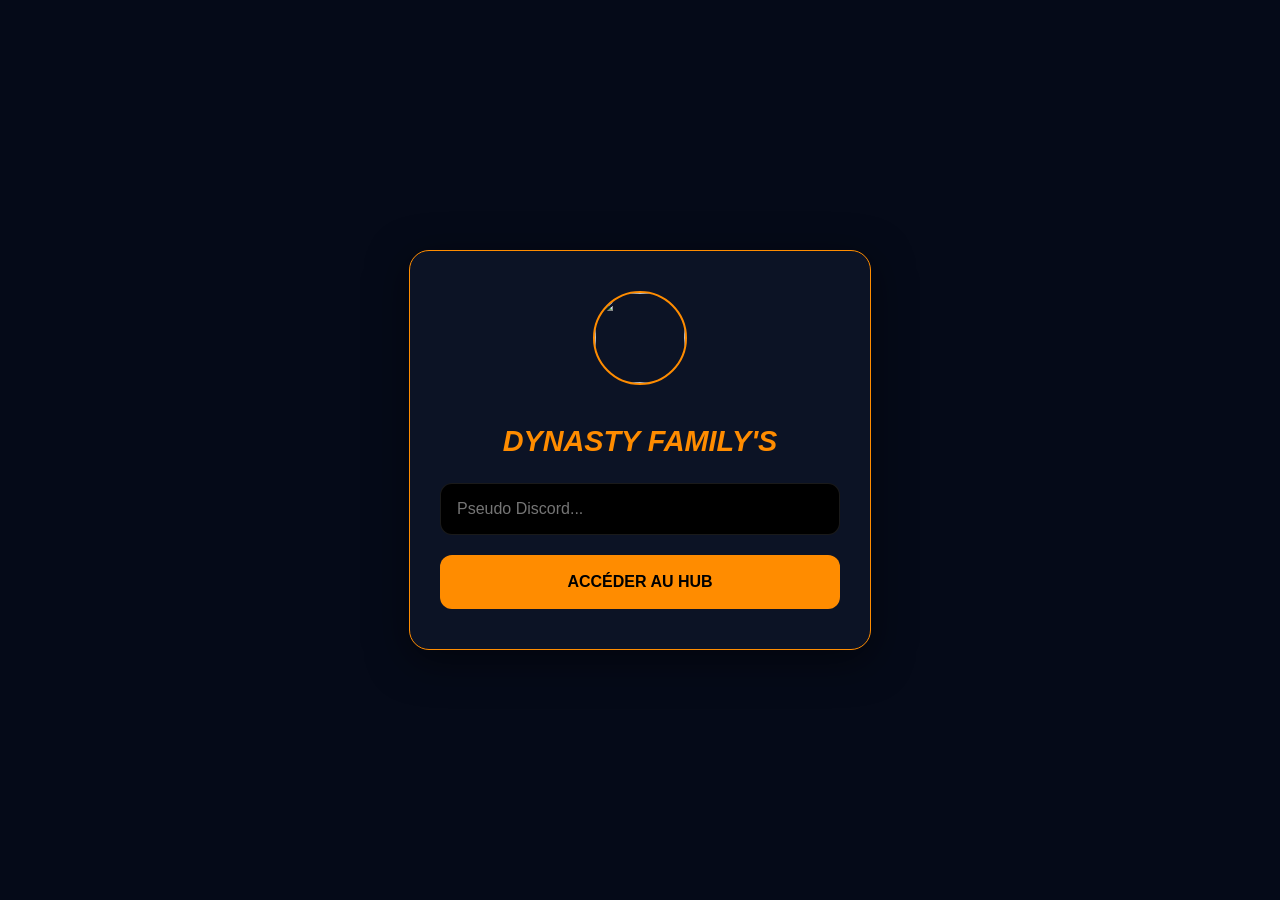
==== commit 5c335b11: "Update index.html" ====
--- a/index.html
+++ b/index.html
@@ -5,13 +5,14 @@
     <meta name="viewport" content="width=device-width, initial-scale=1.0, maximum-scale=1.0, user-scalable=no">
     <title>Dynasty Family's - Accueil</title>
     <style>
-        body { margin: 0; padding: 0; background-color: #050a18; color: white; font-family: 'Segoe UI', sans-serif; display: flex; justify-content: center; align-items: center; min-height: 100vh; overflow: hidden; }
-        .login-card { width: 90%; max-width: 380px; background: rgba(13, 20, 38, 0.95); padding: 40px 25px; border-radius: 20px; border: 1px solid #ff8c00; text-align: center; box-shadow: 0 0 30px rgba(0,0,0,0.5); }
-        .logo { width: 90px; height: 90px; border-radius: 50%; border: 2px solid #ff8c00; margin-bottom: 20px; }
-        h1 { color: #ff8c00; font-style: italic; font-size: 1.6rem; text-transform: uppercase; margin: 0 0 25px 0; }
-        input { width: 100%; padding: 16px; margin-bottom: 20px; border-radius: 12px; border: 1px solid rgba(255,255,255,0.1); background: #000; color: #fff; font-size: 16px; box-sizing: border-box; }
-        button { width: 100%; padding: 18px; border-radius: 12px; border: none; background: #ff8c00; color: #000; font-weight: 900; cursor: pointer; text-transform: uppercase; font-size: 1rem; transition: 0.3s; }
-        button:active { transform: scale(0.98); background: #e67e00; }
+        body { margin:0; background:#050a18; color:white; font-family:'Segoe UI',sans-serif; display:flex; justify-content:center; align-items:center; min-height:100vh; }
+        .login-card { width:90%; max-width:400px; background:rgba(13,20,38,0.95); padding:40px 30px; border-radius:20px; border:1px solid #ff8c00; text-align:center; box-shadow:0 10px 40px rgba(0,0,0,0.5); }
+        .logo { width:90px; height:90px; border-radius:50%; border:2px solid #ff8c00; margin-bottom:20px; }
+        h1 { color:#ff8c00; font-style:italic; font-size:1.8rem; text-transform:uppercase; margin-bottom:25px; }
+        input { width:100%; padding:16px; margin-bottom:20px; border-radius:12px; border:1px solid rgba(255,255,255,0.1); background:#000; color:#fff; font-size:16px; box-sizing:border-box; outline:none; }
+        input:focus { border-color:#ff8c00; }
+        button { width:100%; padding:18px; border-radius:12px; border:none; background:#ff8c00; color:#000; font-weight:900; cursor:pointer; text-transform:uppercase; font-size:1rem; transition:0.3s; }
+        button:active { transform:scale(0.98); }
     </style>
 </head>
 <body>
@@ -19,13 +20,13 @@
         <img src="https://raw.githubusercontent.com/playeurpsdelamort-ctrl/dynasty-family.github.io/main/dinastyfamilli.jpg" class="logo">
         <h1>Dynasty Family's</h1>
         <input type="text" id="username" placeholder="Pseudo Discord..." autocomplete="off">
-        <button onclick="start()">Ouvrir le Hub</button>
+        <button onclick="start()">Accéder au Hub</button>
     </div>
     <script>
         function start() {
             const u = document.getElementById('username').value;
             if(u.trim().length > 2) { localStorage.setItem('user', u); window.location.href = "hub.html"; }
-            else { alert("Pseudo trop court !"); }
+            else { alert("Pseudo invalide"); }
         }
     </script>
 </body>
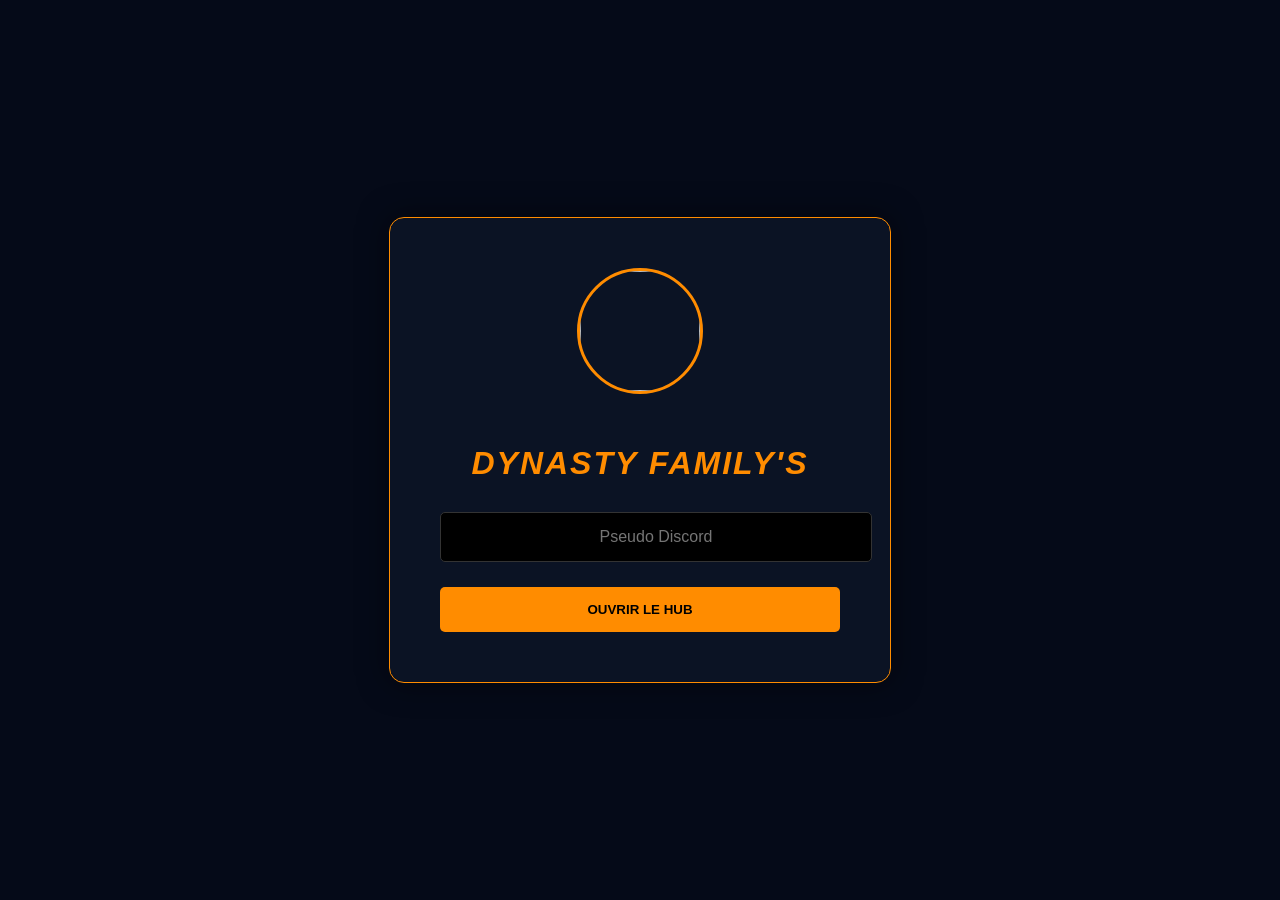
==== commit 1c53e541: "Update index.html" ====
--- a/index.html
+++ b/index.html
@@ -2,31 +2,29 @@
 <html lang="fr">
 <head>
     <meta charset="UTF-8">
-    <meta name="viewport" content="width=device-width, initial-scale=1.0, maximum-scale=1.0, user-scalable=no">
-    <title>Dynasty Family's - Accueil</title>
+    <title>Dynasty Family's - Login</title>
     <style>
-        body { margin:0; background:#050a18; color:white; font-family:'Segoe UI',sans-serif; display:flex; justify-content:center; align-items:center; min-height:100vh; }
-        .login-card { width:90%; max-width:400px; background:rgba(13,20,38,0.95); padding:40px 30px; border-radius:20px; border:1px solid #ff8c00; text-align:center; box-shadow:0 10px 40px rgba(0,0,0,0.5); }
-        .logo { width:90px; height:90px; border-radius:50%; border:2px solid #ff8c00; margin-bottom:20px; }
-        h1 { color:#ff8c00; font-style:italic; font-size:1.8rem; text-transform:uppercase; margin-bottom:25px; }
-        input { width:100%; padding:16px; margin-bottom:20px; border-radius:12px; border:1px solid rgba(255,255,255,0.1); background:#000; color:#fff; font-size:16px; box-sizing:border-box; outline:none; }
-        input:focus { border-color:#ff8c00; }
-        button { width:100%; padding:18px; border-radius:12px; border:none; background:#ff8c00; color:#000; font-weight:900; cursor:pointer; text-transform:uppercase; font-size:1rem; transition:0.3s; }
-        button:active { transform:scale(0.98); }
+        body { margin: 0; background: #050a18; color: white; font-family: 'Segoe UI', sans-serif; display: flex; justify-content: center; align-items: center; height: 100vh; overflow: hidden; }
+        .login-card { width: 400px; background: rgba(13, 20, 38, 0.9); padding: 50px; border-radius: 15px; border: 1px solid #ff8c00; text-align: center; box-shadow: 0 0 30px rgba(0,0,0,0.5); }
+        .logo { width: 120px; height: 120px; border-radius: 50%; border: 3px solid #ff8c00; margin-bottom: 30px; }
+        h1 { color: #ff8c00; font-style: italic; text-transform: uppercase; letter-spacing: 2px; margin-bottom: 30px; }
+        input { width: 100%; padding: 15px; margin-bottom: 25px; border-radius: 5px; border: 1px solid #333; background: #000; color: #fff; font-size: 16px; text-align: center; }
+        button { width: 100%; padding: 15px; border-radius: 5px; border: none; background: #ff8c00; color: #000; font-weight: bold; cursor: pointer; text-transform: uppercase; transition: 0.3s; }
+        button:hover { background: #e67e00; letter-spacing: 1px; }
     </style>
 </head>
 <body>
     <div class="login-card">
         <img src="https://raw.githubusercontent.com/playeurpsdelamort-ctrl/dynasty-family.github.io/main/dinastyfamilli.jpg" class="logo">
         <h1>Dynasty Family's</h1>
-        <input type="text" id="username" placeholder="Pseudo Discord..." autocomplete="off">
-        <button onclick="start()">Accéder au Hub</button>
+        <input type="text" id="username" placeholder="Pseudo Discord">
+        <button onclick="start()">Ouvrir le Hub</button>
     </div>
     <script>
         function start() {
             const u = document.getElementById('username').value;
-            if(u.trim().length > 2) { localStorage.setItem('user', u); window.location.href = "hub.html"; }
-            else { alert("Pseudo invalide"); }
+            if(u.length > 2) { localStorage.setItem('user', u); window.location.href = "hub.html"; }
+            else { alert("Pseudo requis"); }
         }
     </script>
 </body>
